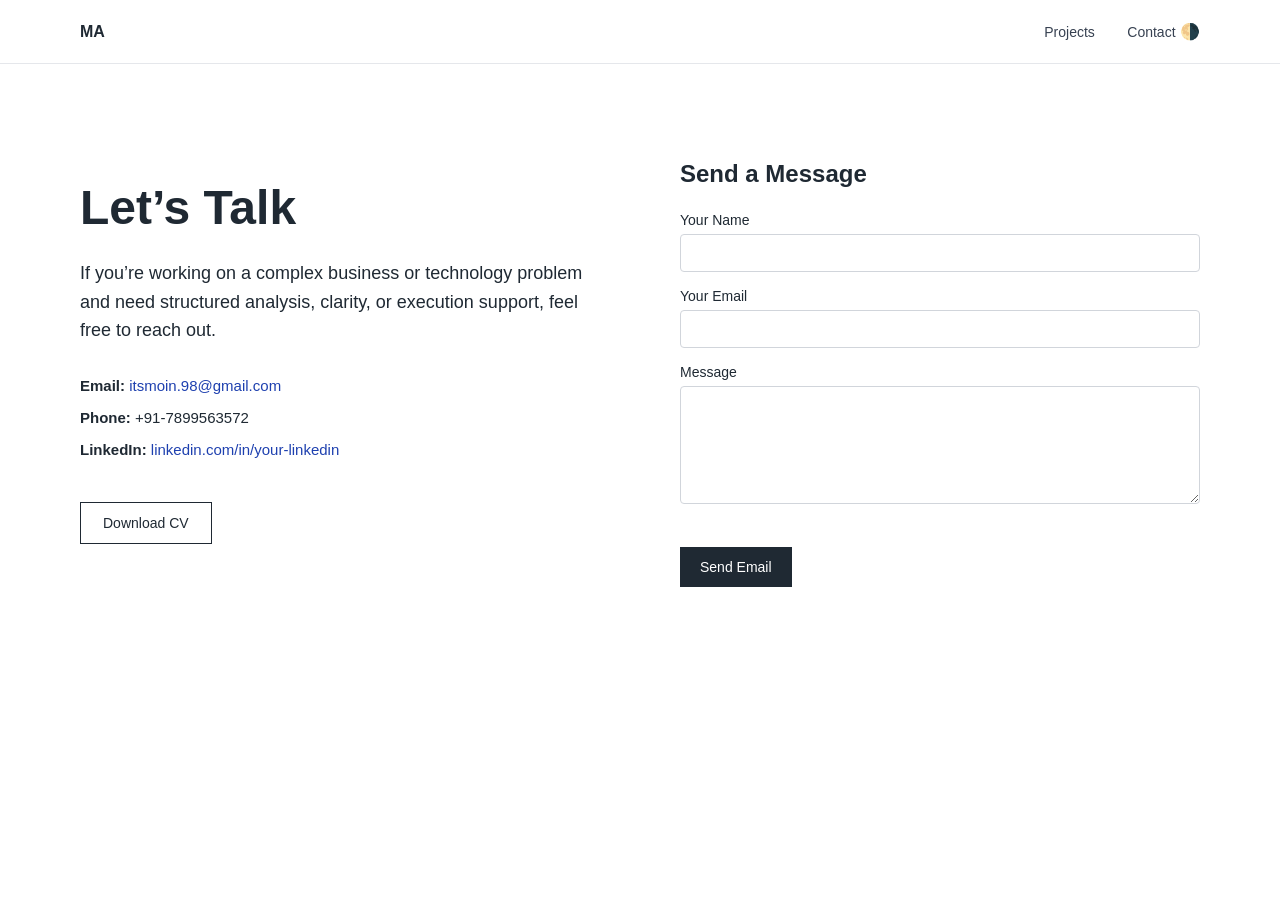
==== contact.html @ 34ba9260 "Rename contacts.html to contact.html" ====
<!DOCTYPE html>
<html lang="en">
<head>
  <meta charset="UTF-8" />
  <title>Contact | Moinuddin A</title>
  <meta name="viewport" content="width=device-width, initial-scale=1.0" />
  <link rel="stylesheet" href="style.css" />
</head>

<body>

<!-- ================= NAVBAR ================= -->
<header class="navbar">
  <div class="logo" onclick="window.location.href='index.html'">MA</div>

  <nav class="nav-right">
    <a href="projects.html">Projects</a>
    <a href="contact.html">Contact</a>
    <span class="theme-toggle">🌗</span>
  </nav>
</header>

<!-- ================= CONTACT ================= -->
<section class="contact">

  <div class="contact-left">
    <h1>Let’s Talk</h1>

    <p class="contact-intro">
      If you’re working on a complex business or technology problem
      and need structured analysis, clarity, or execution support,
      feel free to reach out.
    </p>

    <div class="contact-details">
      <p><strong>Email:</strong> <a href="mailto:itsmoin.98@gmail.com">itsmoin.98@gmail.com</a></p>
      <p><strong>Phone:</strong> +91-7899563572</p>
      <p><strong>LinkedIn:</strong>
        <a href="https://www.linkedin.com/in/m01nudd1n/" target="_blank">
          linkedin.com/in/your-linkedin
        </a>
      </p>
    </div>

    <a class="cv-download" href="assets/Moinuddin_A_Resume.pdf" download>
      Download CV
    </a>
  </div>

  <!-- ================= SEND EMAIL BOX ================= -->
  <div class="contact-right">
    <h2>Send a Message</h2>

    <form
      action="mailto:moinuddin@example.com"
      method="POST"
      enctype="text/plain"
    >
      <label>
        Your Name
        <input type="text" name="name" required />
      </label>

      <label>
        Your Email
        <input type="email" name="email" required />
      </label>

      <label>
        Message
        <textarea name="message" rows="6" required></textarea>
      </label>

      <button type="submit">Send Email</button>
    </form>
  </div>

</section>

</body>
</html>
---- style.css ----
/* ===== BASE ===== */
* { box-sizing: border-box; }

body {
  margin: 0;
  font-family: -apple-system, BlinkMacSystemFont, "Segoe UI", Roboto, Arial, sans-serif;
  color: #1f2933;
  background: #ffffff;
}

/* ===== NAVBAR ===== */
.navbar {
  position: fixed;
  top: 0;
  left: 0;
  right: 0;
  height: 64px;
  padding: 0 80px;
  display: flex;
  justify-content: space-between;
  align-items: center;
  background: #ffffff;
  border-bottom: 1px solid #e5e7eb;
  z-index: 1000;
}

.logo {
  font-weight: 600;
  cursor: pointer;
}

.nav-right a {
  margin-left: 28px;
  text-decoration: none;
  font-size: 14px;
  color: #374151;
}

/* ===== HERO ===== */
.hero {
  min-height: 100vh;
  padding-top: 120px;
  display: flex;
  justify-content: center;
  align-items: center;
}

.hero-center {
  text-align: center;
  max-width: 900px;
}

.hero h1 {
  font-size: 56px;
  margin-bottom: 16px;
}

.hero h2 {
  font-size: 22px;
  font-weight: 400;
  color: #6b7280;
}

.hero h2 span {
  margin: 0 8px;
}

.tagline {
  margin-top: 24px;
  font-size: 20px;
  line-height: 1.6;
}

.primary-action {
  display: inline-block;
  margin-top: 48px;
  font-size: 14px;
  text-decoration: none;
  color: #111827;
}

/* ===== HOW I WORK ===== */
.how-work {
  padding: 120px 80px;
  background: #f9fafb;
}

.how-wrapper {
  max-width: 1100px;
  margin: auto;
}

.how-left h3 {
  margin-top: 32px;
}

.how-left p,
.how-left li {
  max-width: 820px;
  line-height: 1.7;
}

.expertise-trigger {
  text-align: center;
  margin-top: 64px;
}

.expertise-trigger a {
  font-size: 14px;
  text-decoration: none;
  color: #111827;
}

/* ===== EXPERTISE ===== */
.expertise {
  padding: 120px 80px;
  display: grid;
  grid-template-columns: repeat(auto-fit, minmax(260px, 1fr));
  gap: 48px;
  text-align: center;
}

.skill {
  font-size: 14px;
  cursor: pointer;
}

/* ===== TOOLTIP ===== */
#tooltip {
  position: absolute;
  background: #111827;
  color: #ffffff;
  padding: 10px 14px;
  border-radius: 6px;
  font-size: 13px;
  display: none;
  max-width: 240px;
  z-index: 2000;
}

/* ===== UTIL ===== */
.hidden { display: none; }

/* ===== SCROLL OFFSET ===== */
#howWork,
#expertise {
  scroll-margin-top: 96px;
}
/* ================= CONTACT PAGE ================= */

.contact {
  padding: 140px 80px 100px;
  display: grid;
  grid-template-columns: 1fr 1fr;
  gap: 80px;
}

.contact-left h1 {
  font-size: 48px;
  margin-bottom: 24px;
}

.contact-intro {
  font-size: 18px;
  line-height: 1.6;
  max-width: 520px;
  margin-bottom: 32px;
}

.contact-details p {
  margin-bottom: 12px;
  font-size: 15px;
}

.contact-details a {
  color: #1e40af;
  text-decoration: none;
}

.cv-download {
  display: inline-block;
  margin-top: 32px;
  padding: 12px 22px;
  border: 1px solid #1f2933;
  text-decoration: none;
  font-size: 14px;
  color: #1f2933;
}

/* ===== FORM ===== */

.contact-right h2 {
  font-size: 24px;
  margin-bottom: 24px;
}

form label {
  display: block;
  font-size: 14px;
  margin-bottom: 16px;
}

form input,
form textarea {
  width: 100%;
  margin-top: 6px;
  padding: 10px;
  font-size: 14px;
  border: 1px solid #d1d5db;
  border-radius: 4px;
  font-family: inherit;
}

form button {
  margin-top: 24px;
  padding: 12px 20px;
  font-size: 14px;
  background: #1f2933;
  color: #ffffff;
  border: none;
  cursor: pointer;
}

/* ===== RESPONSIVE ===== */

@media (max-width: 900px) {
  .contact {
    grid-template-columns: 1fr;
    gap: 48px;
  }
}
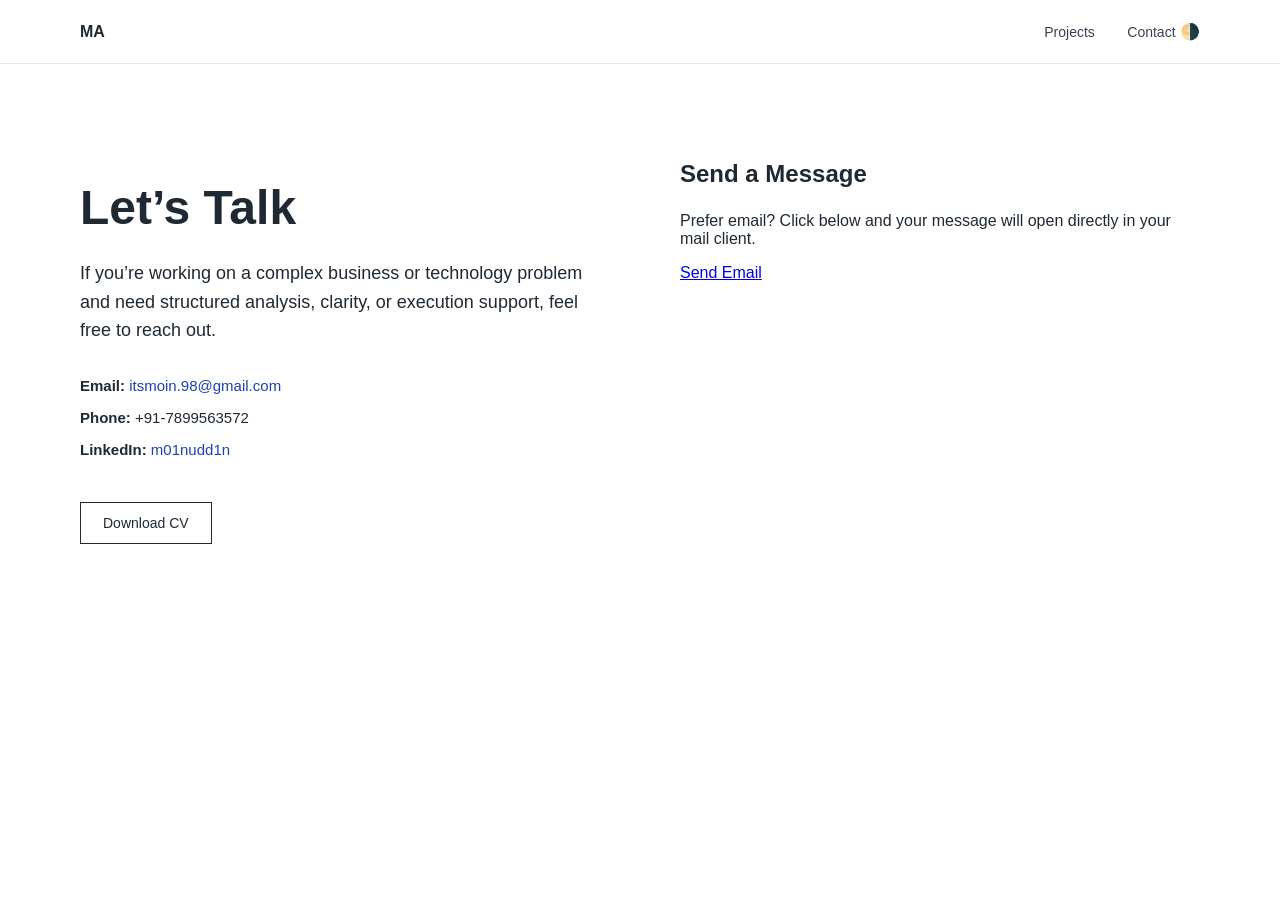
==== commit 6ef73d37: "Revise contact information and email section Updated LinkedIn URL and modified the email sending sec" ====
--- a/contact.html
+++ b/contact.html
@@ -37,7 +37,7 @@
       <p><strong>Phone:</strong> +91-7899563572</p>
       <p><strong>LinkedIn:</strong>
         <a href="https://www.linkedin.com/in/m01nudd1n/" target="_blank">
-          linkedin.com/in/your-linkedin
+          m01nudd1n
         </a>
       </p>
     </div>
@@ -47,33 +47,21 @@
     </a>
   </div>
 
-  <!-- ================= SEND EMAIL BOX ================= -->
-  <div class="contact-right">
-    <h2>Send a Message</h2>
+<div class="contact-right">
+  <h2>Send a Message</h2>
 
-    <form
-      action="mailto:moinuddin@example.com"
-      method="POST"
-      enctype="text/plain"
-    >
-      <label>
-        Your Name
-        <input type="text" name="name" required />
-      </label>
+  <p class="email-cta">
+    Prefer email? Click below and your message will open directly
+    in your mail client.
+  </p>
 
-      <label>
-        Your Email
-        <input type="email" name="email" required />
-      </label>
-
-      <label>
-        Message
-        <textarea name="message" rows="6" required></textarea>
-      </label>
-
-      <button type="submit">Send Email</button>
-    </form>
-  </div>
+  <a
+    class="email-button"
+    href="mailto:itsmoin.98@gmail?subject=Business%20Inquiry&body=Hi%20Moinuddin,%0D%0A%0D%0A"
+  >
+    Send Email
+  </a>
+</div>
 
 </section>
 
